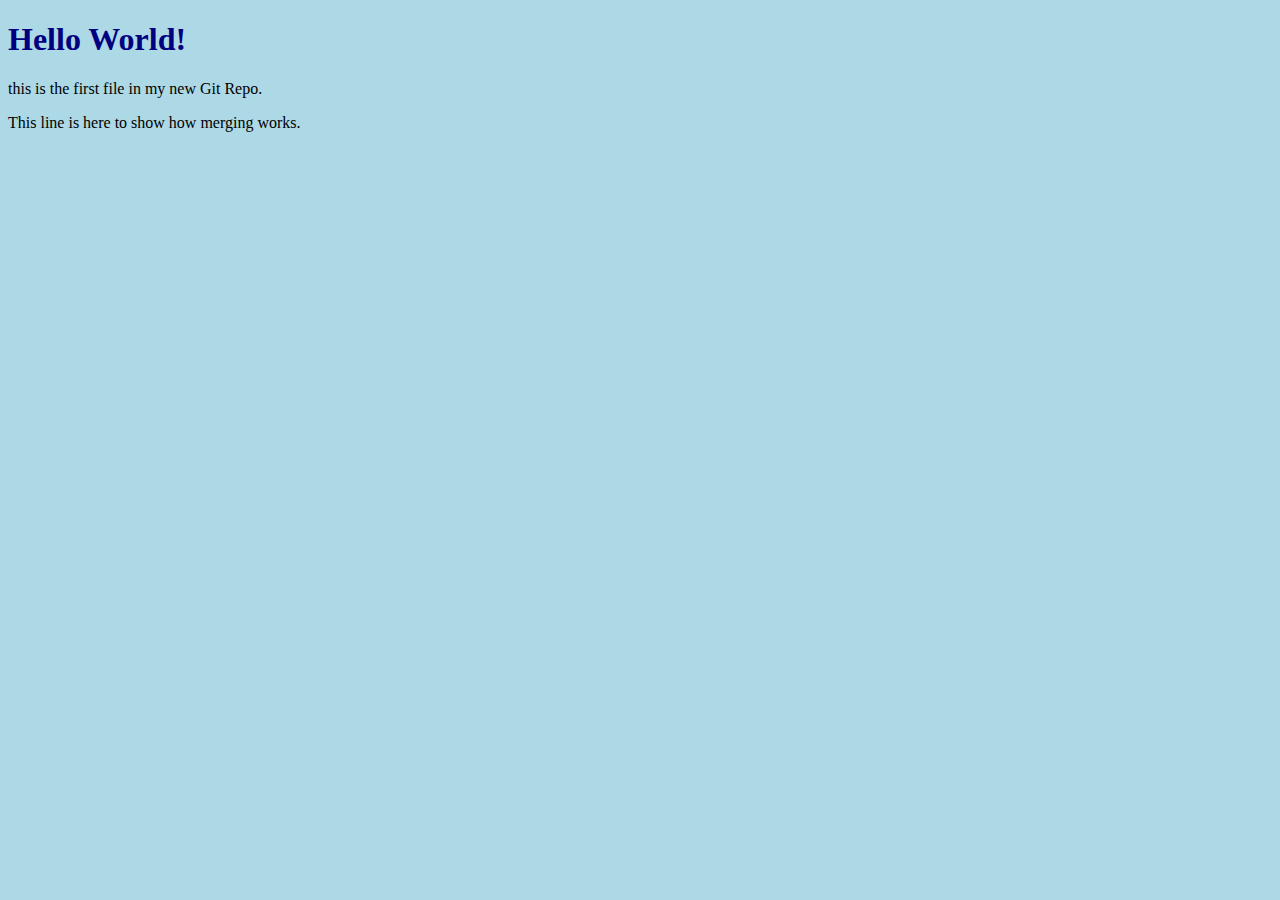
==== index.html @ 593dfcff "updated index.html with emergency fix" ====
<!DOCTYPE html>
<html>
<head>
    <title>Hello World!</title>
    <link rel="stylesheet" href="bluestyle.css">
</head>
<body>
    <h1>Hello World!</h1>
    <p>this is the first file in my new Git Repo.</p>
    <p>This line is here to show how merging works.</p>
</body>

</html>
---- bluestyle.css ----
body
{
    background-color: lightblue;
}
h1
{
color: navy;
margin-left: 20x;    
}
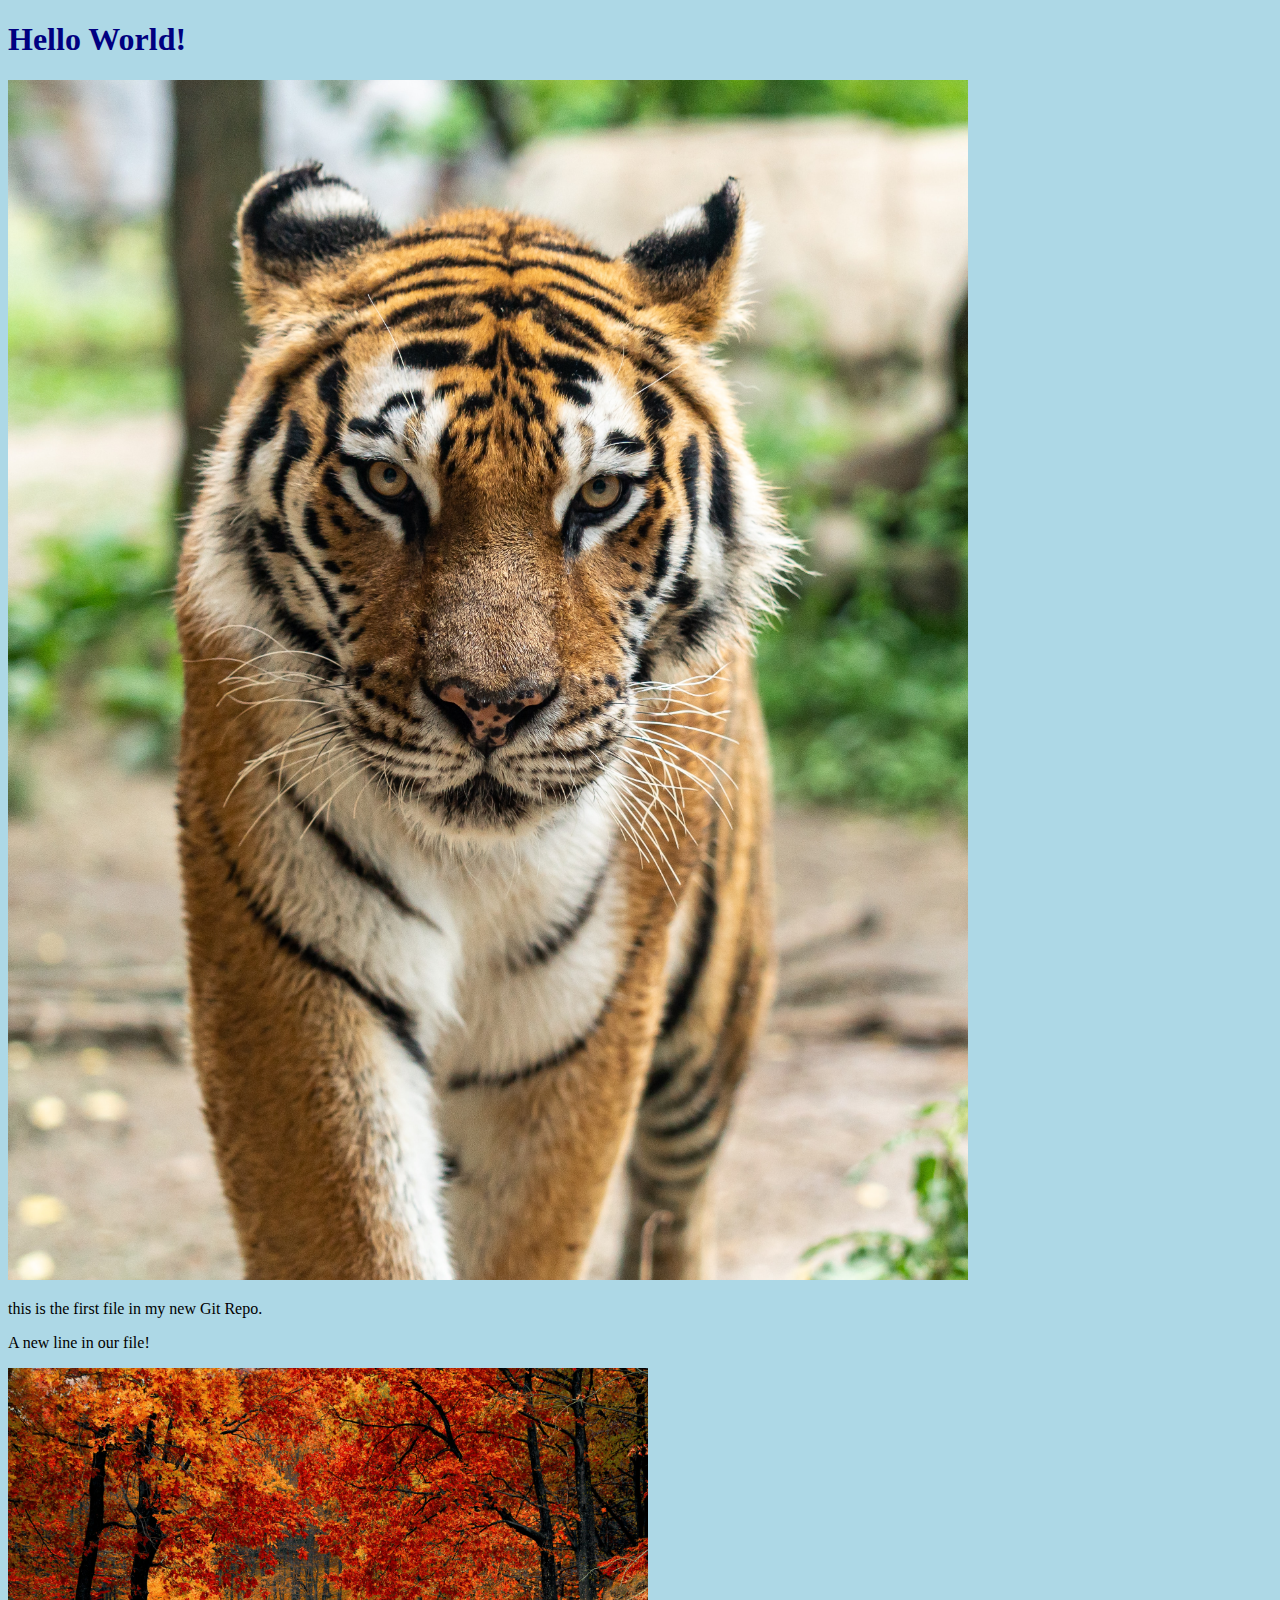
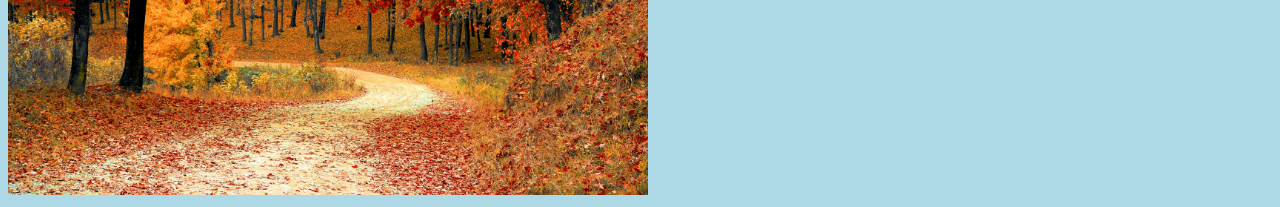
==== commit 2ec3ad99: "add new image and correct one line" ====
--- a/index.html
+++ b/index.html
@@ -6,8 +6,10 @@
 </head>
 <body>
     <h1>Hello World!</h1>
+    <div><img src="img_hello_world.jpg" alt="Hello World from Space" 
+        style="width: 100%; max-width: 960px;"></div>
     <p>this is the first file in my new Git Repo.</p>
-    <p>This line is here to show how merging works.</p>
+    <p>A new line in our file!</p>
+    <div><img src="img_hello_git.jpg" alt="Hello Git" style="width: 100%;max-width:640px"></div>
 </body>
-
 </html>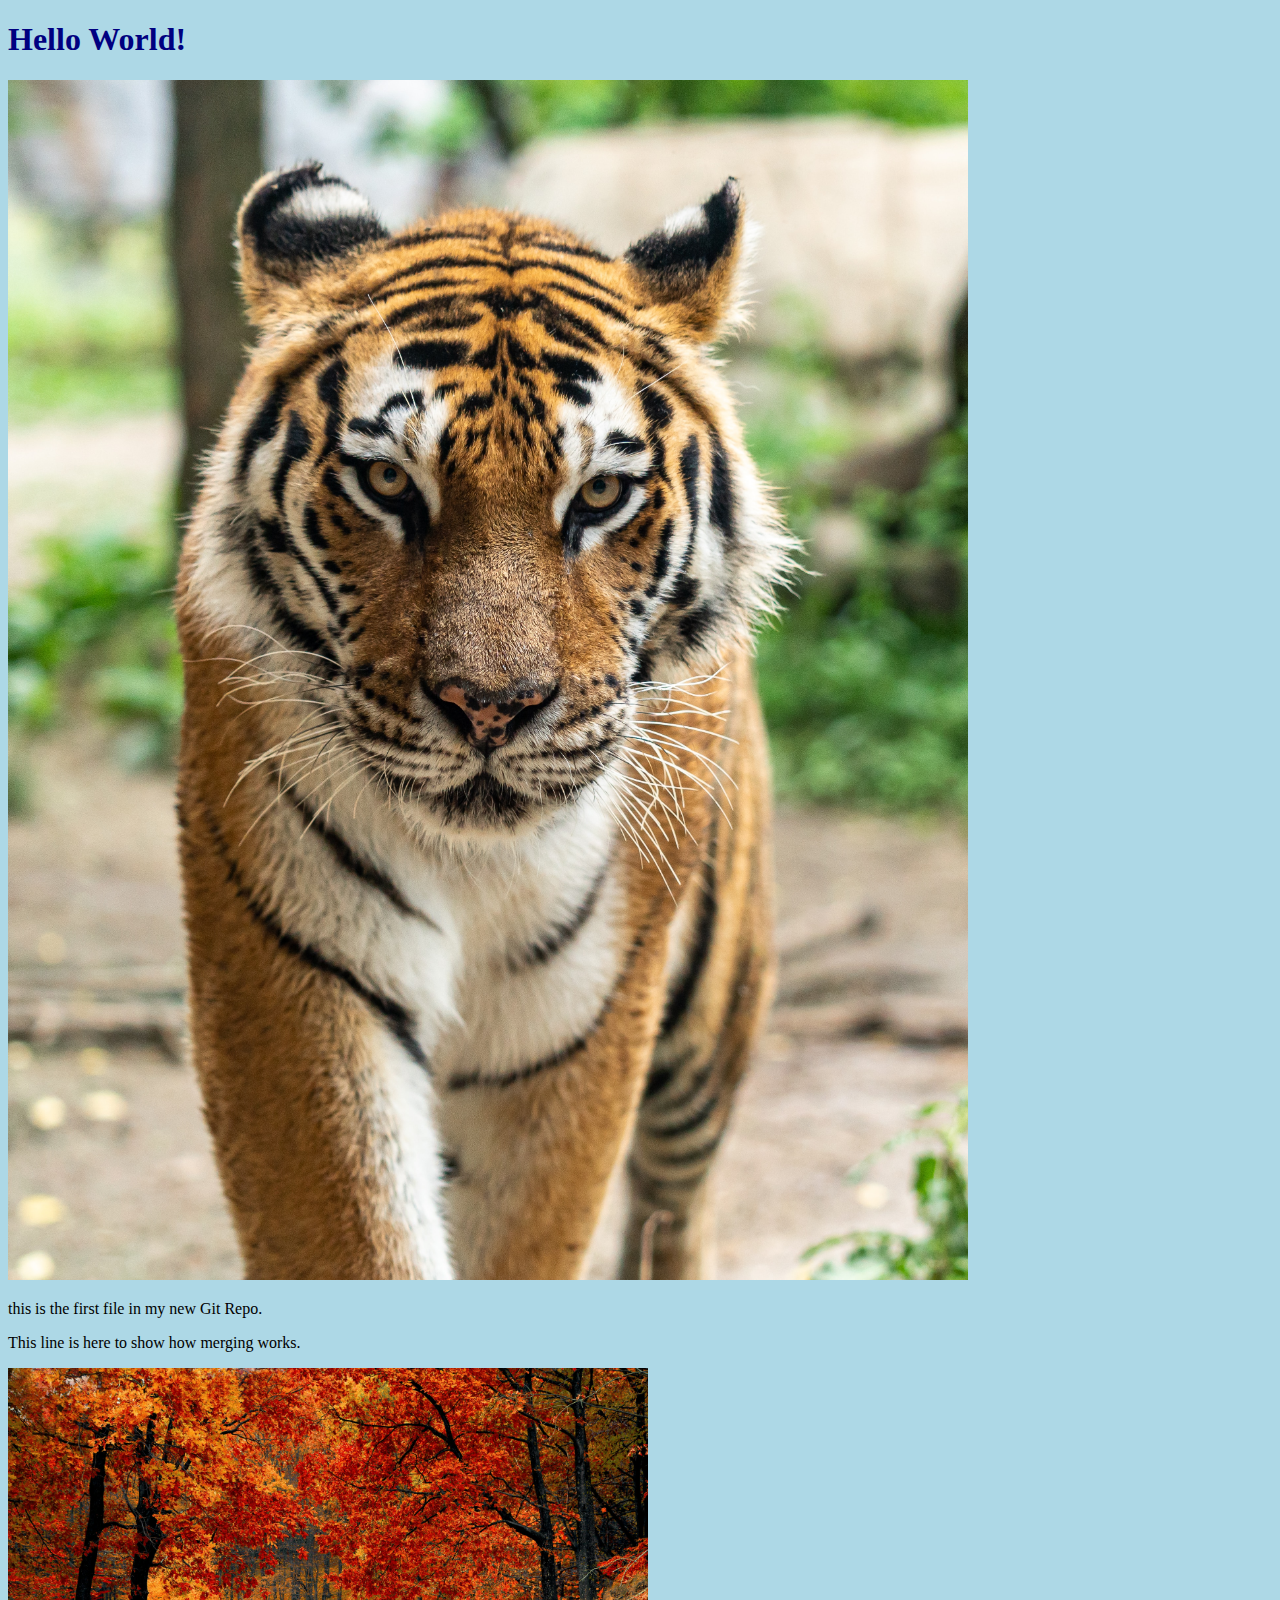
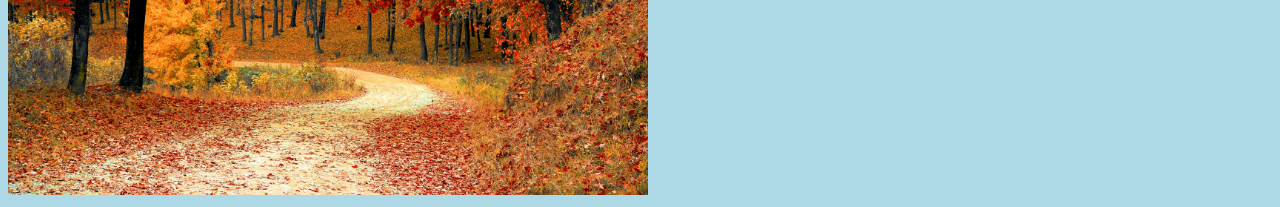
==== commit 2dcc4efb: "merged with hello-images after fixing conflicts" ====
--- a/index.html
+++ b/index.html
@@ -9,7 +9,8 @@
     <div><img src="img_hello_world.jpg" alt="Hello World from Space" 
         style="width: 100%; max-width: 960px;"></div>
     <p>this is the first file in my new Git Repo.</p>
-    <p>A new line in our file!</p>
+    <p>This line is here to show how merging works.</p>
     <div><img src="img_hello_git.jpg" alt="Hello Git" style="width: 100%;max-width:640px"></div>
+
 </body>
 </html>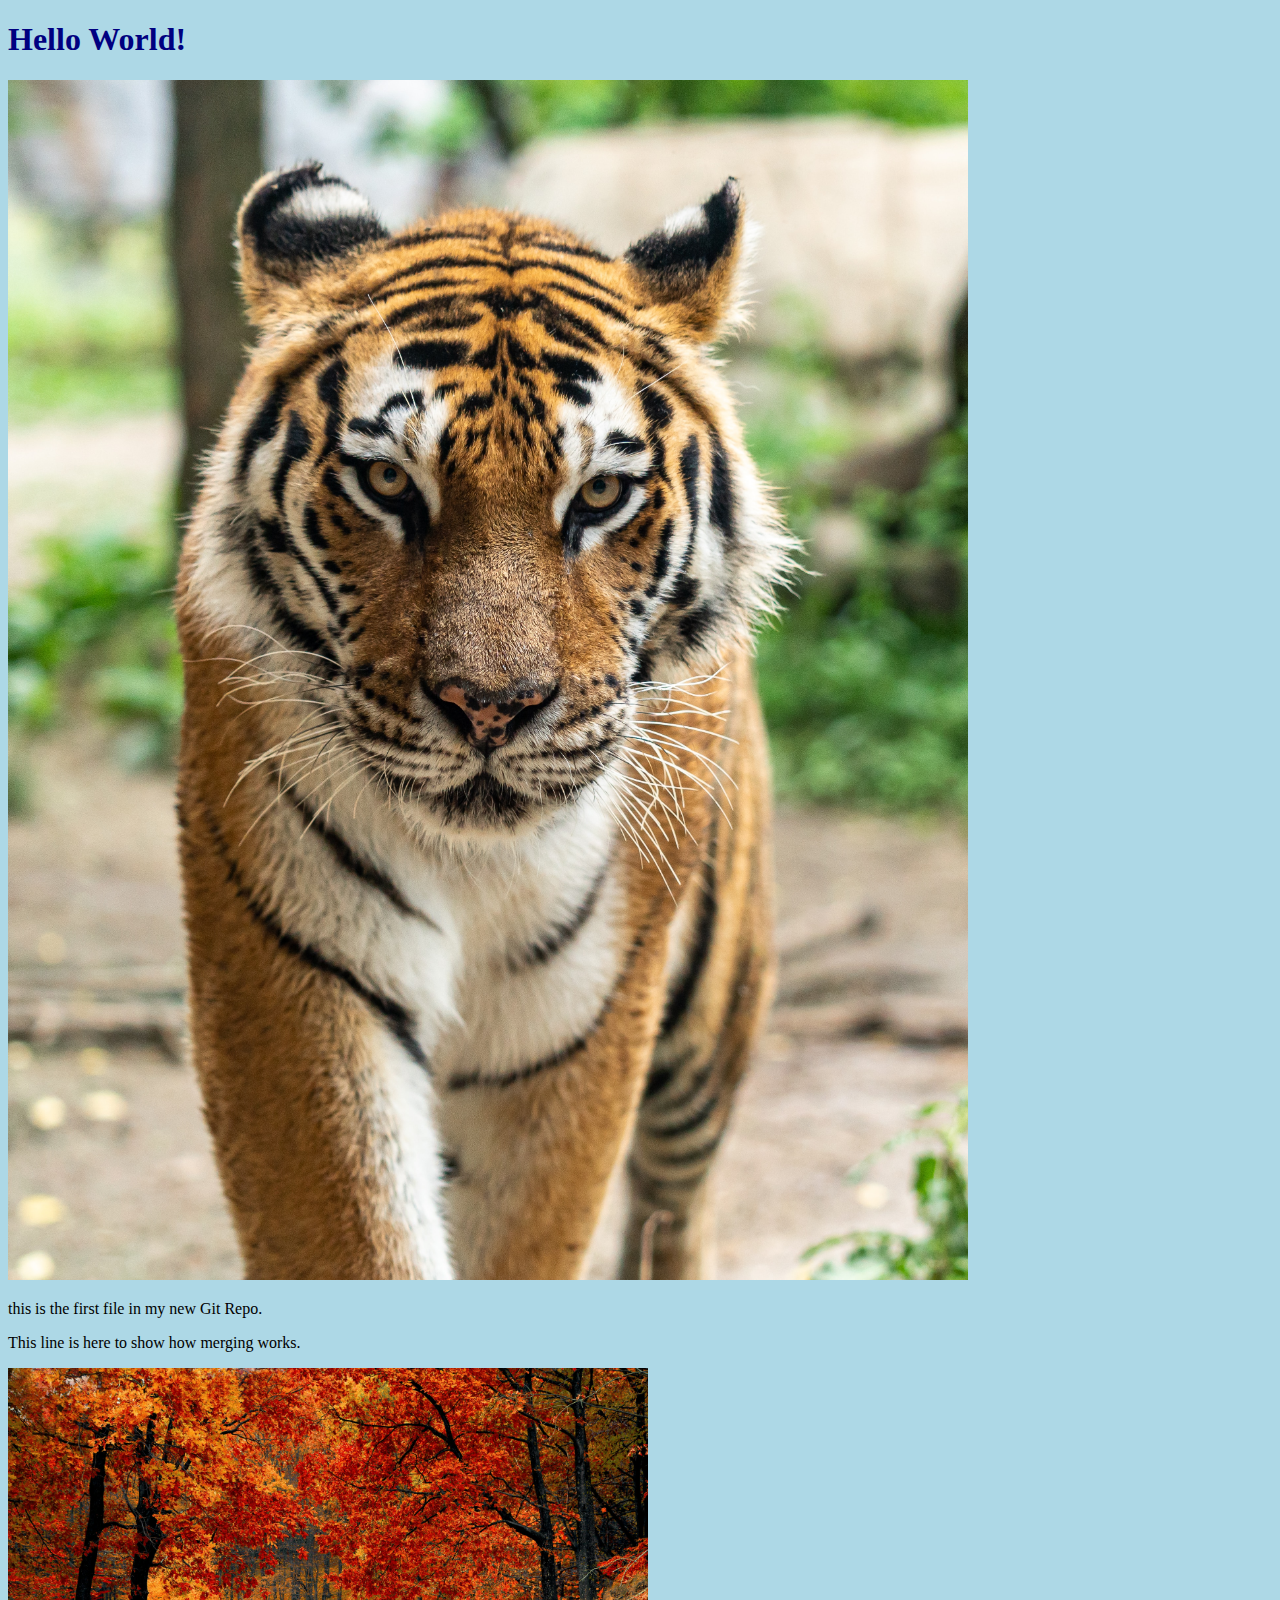
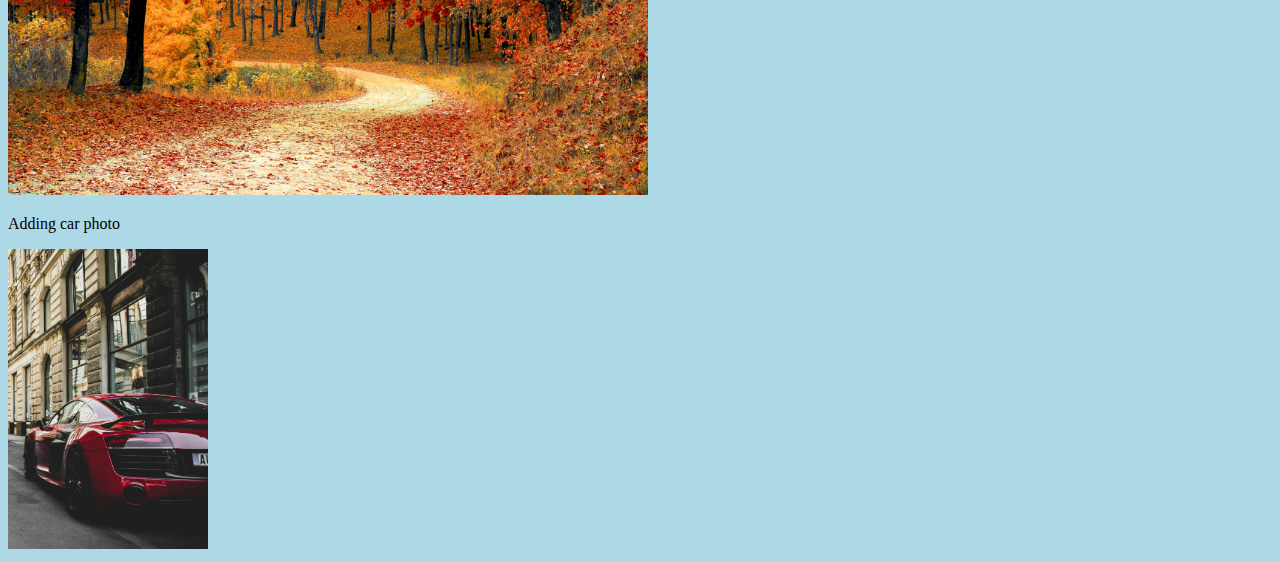
==== commit 5ebaf442: "add new car photo" ====
--- a/index.html
+++ b/index.html
@@ -11,6 +11,8 @@
     <p>this is the first file in my new Git Repo.</p>
     <p>This line is here to show how merging works.</p>
     <div><img src="img_hello_git.jpg" alt="Hello Git" style="width: 100%;max-width:640px"></div>
+    <p>Adding car photo</p>
+    <div><img src="auto.jpg" alt="Auto Git" style="width: 200px; height: 300px;"> </div>
 
 </body>
 </html>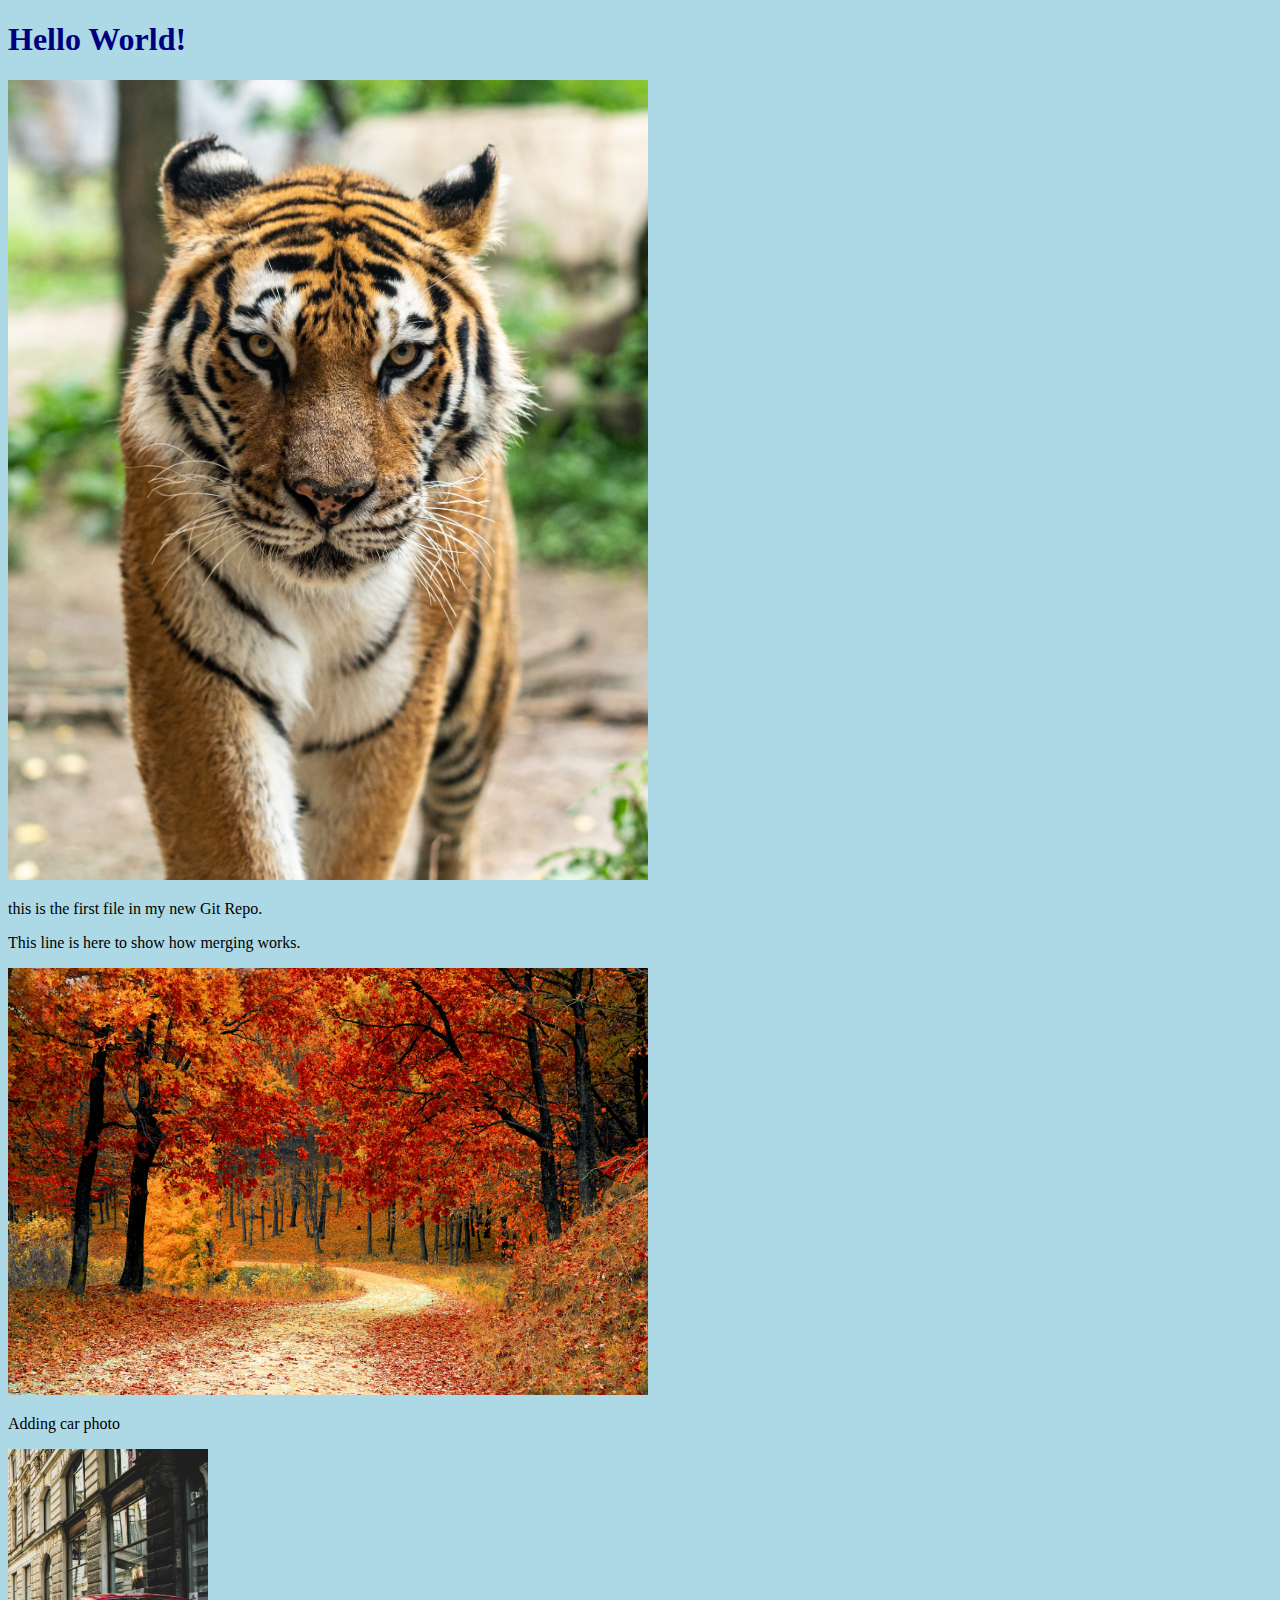
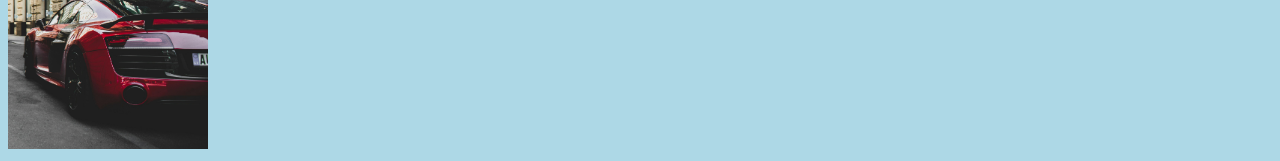
==== commit ead7c406: "Rezise the image to 640" ====
--- a/index.html
+++ b/index.html
@@ -7,7 +7,7 @@
 <body>
     <h1>Hello World!</h1>
     <div><img src="img_hello_world.jpg" alt="Hello World from Space" 
-        style="width: 100%; max-width: 960px;"></div>
+        style="width: 100%; max-width: 640px;"></div>
     <p>this is the first file in my new Git Repo.</p>
     <p>This line is here to show how merging works.</p>
     <div><img src="img_hello_git.jpg" alt="Hello Git" style="width: 100%;max-width:640px"></div>
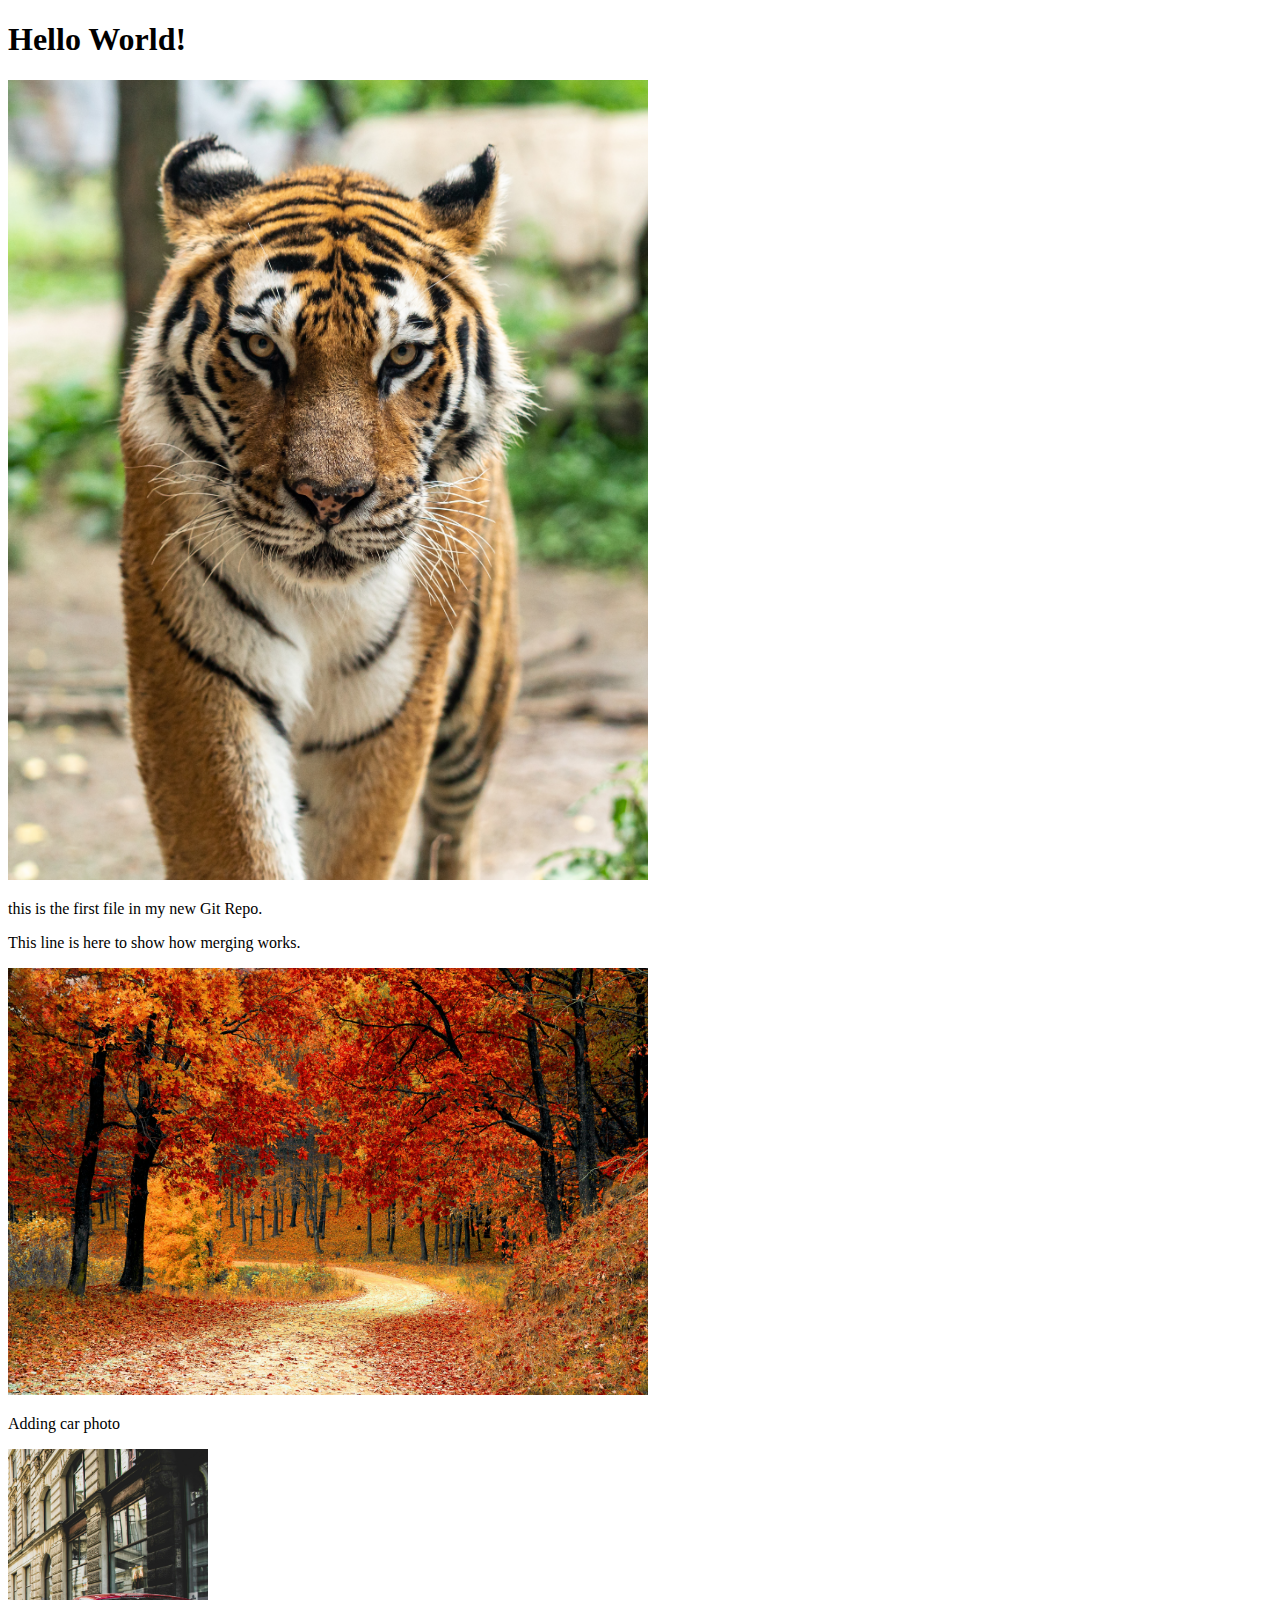
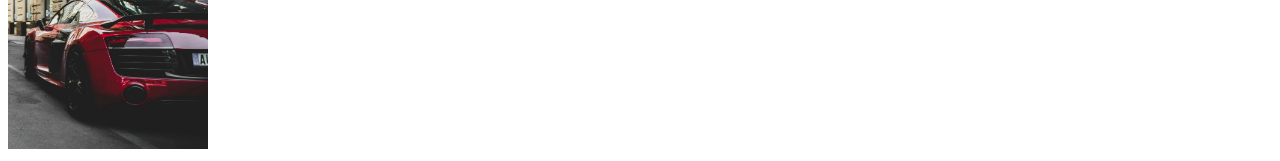
==== commit f2643623: "Update index.html with basic meta" ====
--- a/index.html
+++ b/index.html
@@ -1,8 +1,10 @@
 <!DOCTYPE html>
-<html>
+ <html lang="en">
 <head>
+  <meta charset="UTF-8">
     <title>Hello World!</title>
-    <link rel="stylesheet" href="bluestyle.css">
+    <meta name="viewport" content = "width=device-width,initial-scale=1">
+    <link rel="stylesheet" herf="bluestyle.css">
 </head>
 <body>
     <h1>Hello World!</h1>
@@ -15,4 +17,4 @@
     <div><img src="auto.jpg" alt="Auto Git" style="width: 200px; height: 300px;"> </div>
 
 </body>
-</html>+</html>
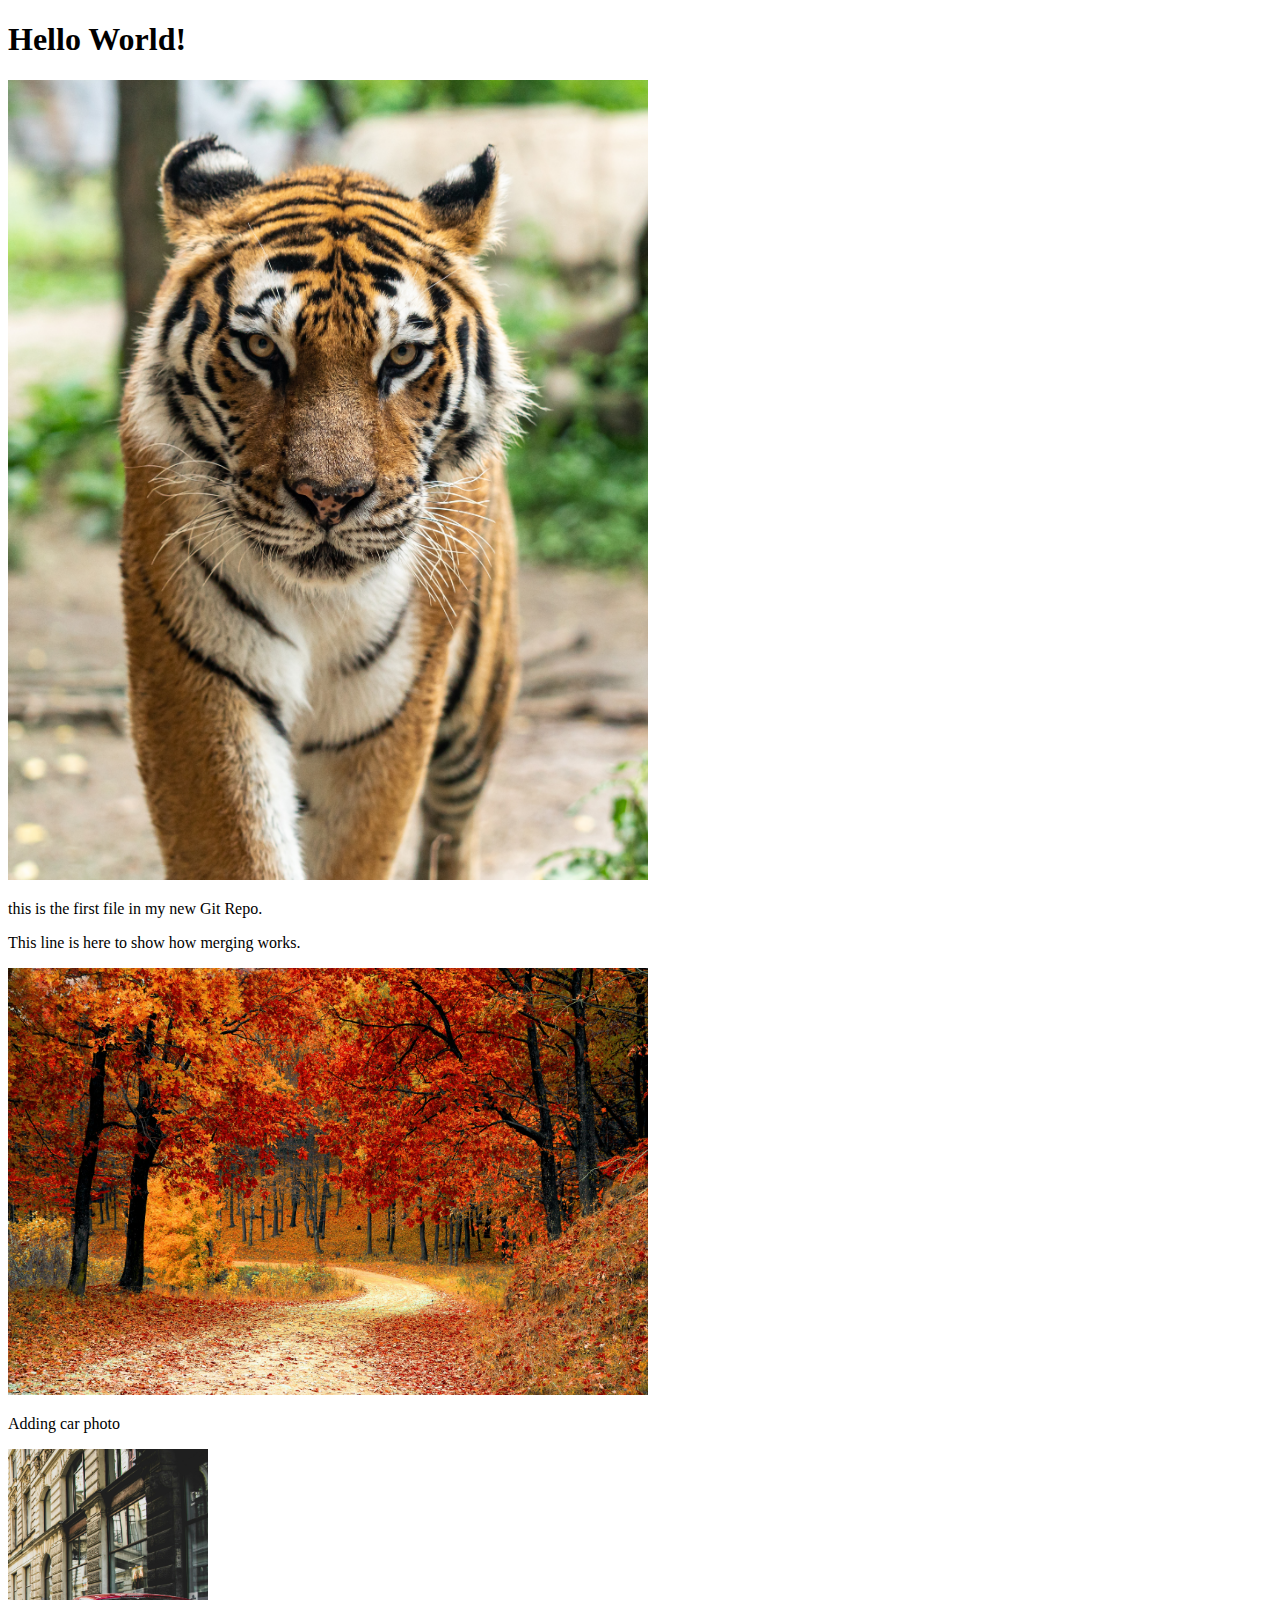
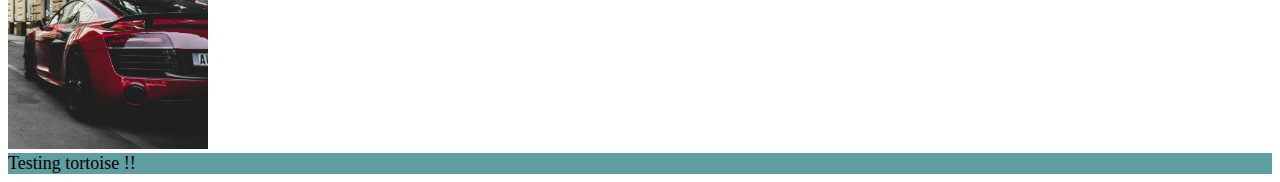
==== commit 589b75a0: "adding page1.html and modified 2 files" ====
--- a/index.html
+++ b/index.html
@@ -15,6 +15,7 @@
     <div><img src="img_hello_git.jpg" alt="Hello Git" style="width: 100%;max-width:640px"></div>
     <p>Adding car photo</p>
     <div><img src="auto.jpg" alt="Auto Git" style="width: 200px; height: 300px;"> </div>
+    <div style=" background-color: cadetblue; font-size: large;" >Testing tortoise !! </div>
 
 </body>
 </html>
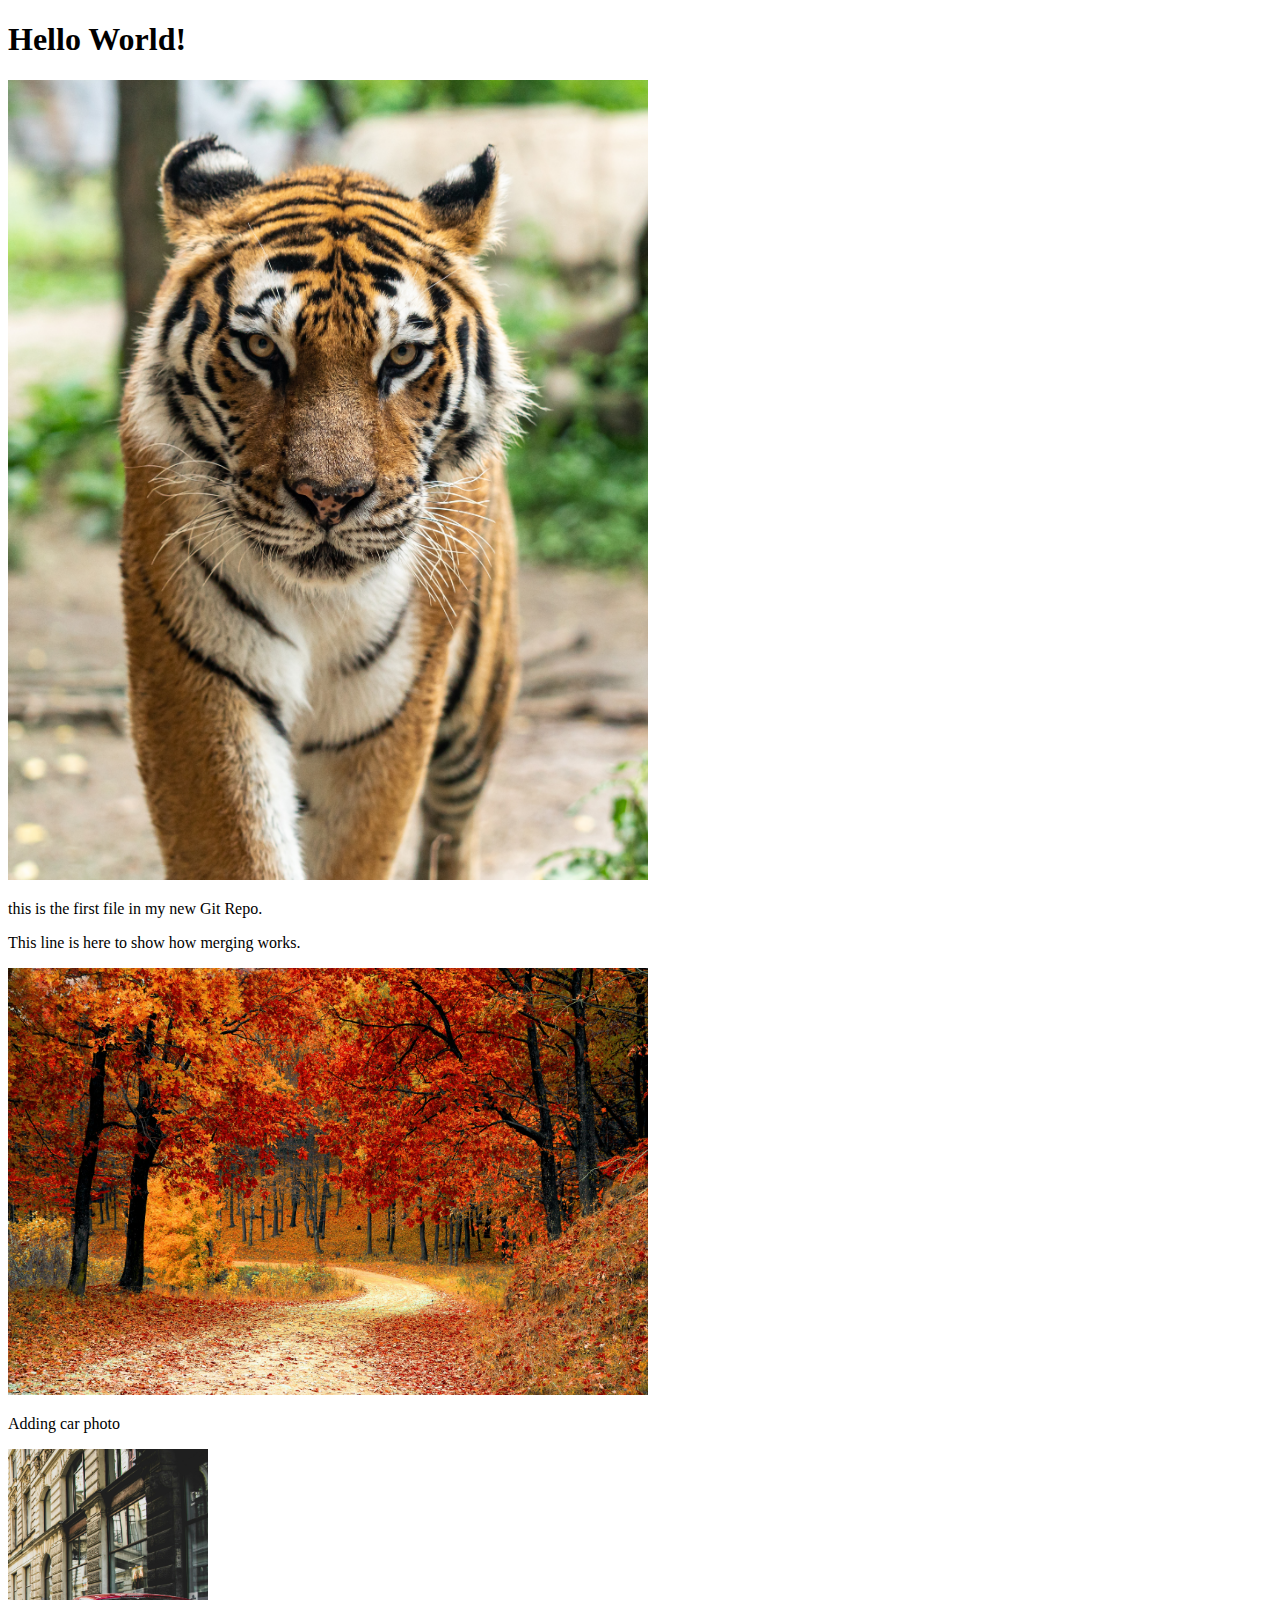
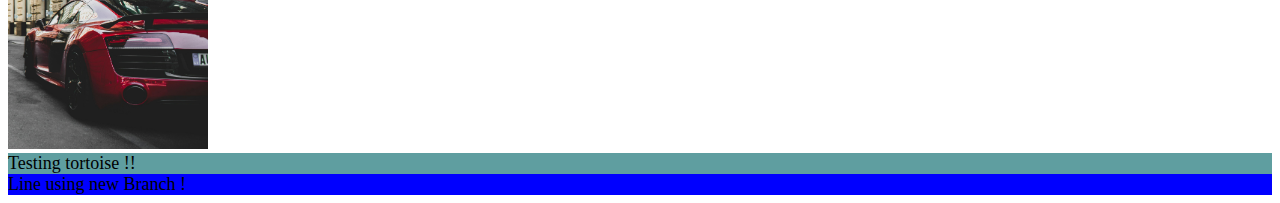
==== commit c0387dd2: "adding new dev in the index.html" ====
--- a/index.html
+++ b/index.html
@@ -16,6 +16,7 @@
     <p>Adding car photo</p>
     <div><img src="auto.jpg" alt="Auto Git" style="width: 200px; height: 300px;"> </div>
     <div style=" background-color: cadetblue; font-size: large;" >Testing tortoise !! </div>
+	 <div style=" background-color: blue; font-size: large;" >Line using new Branch !  </div>
 
 </body>
 </html>
